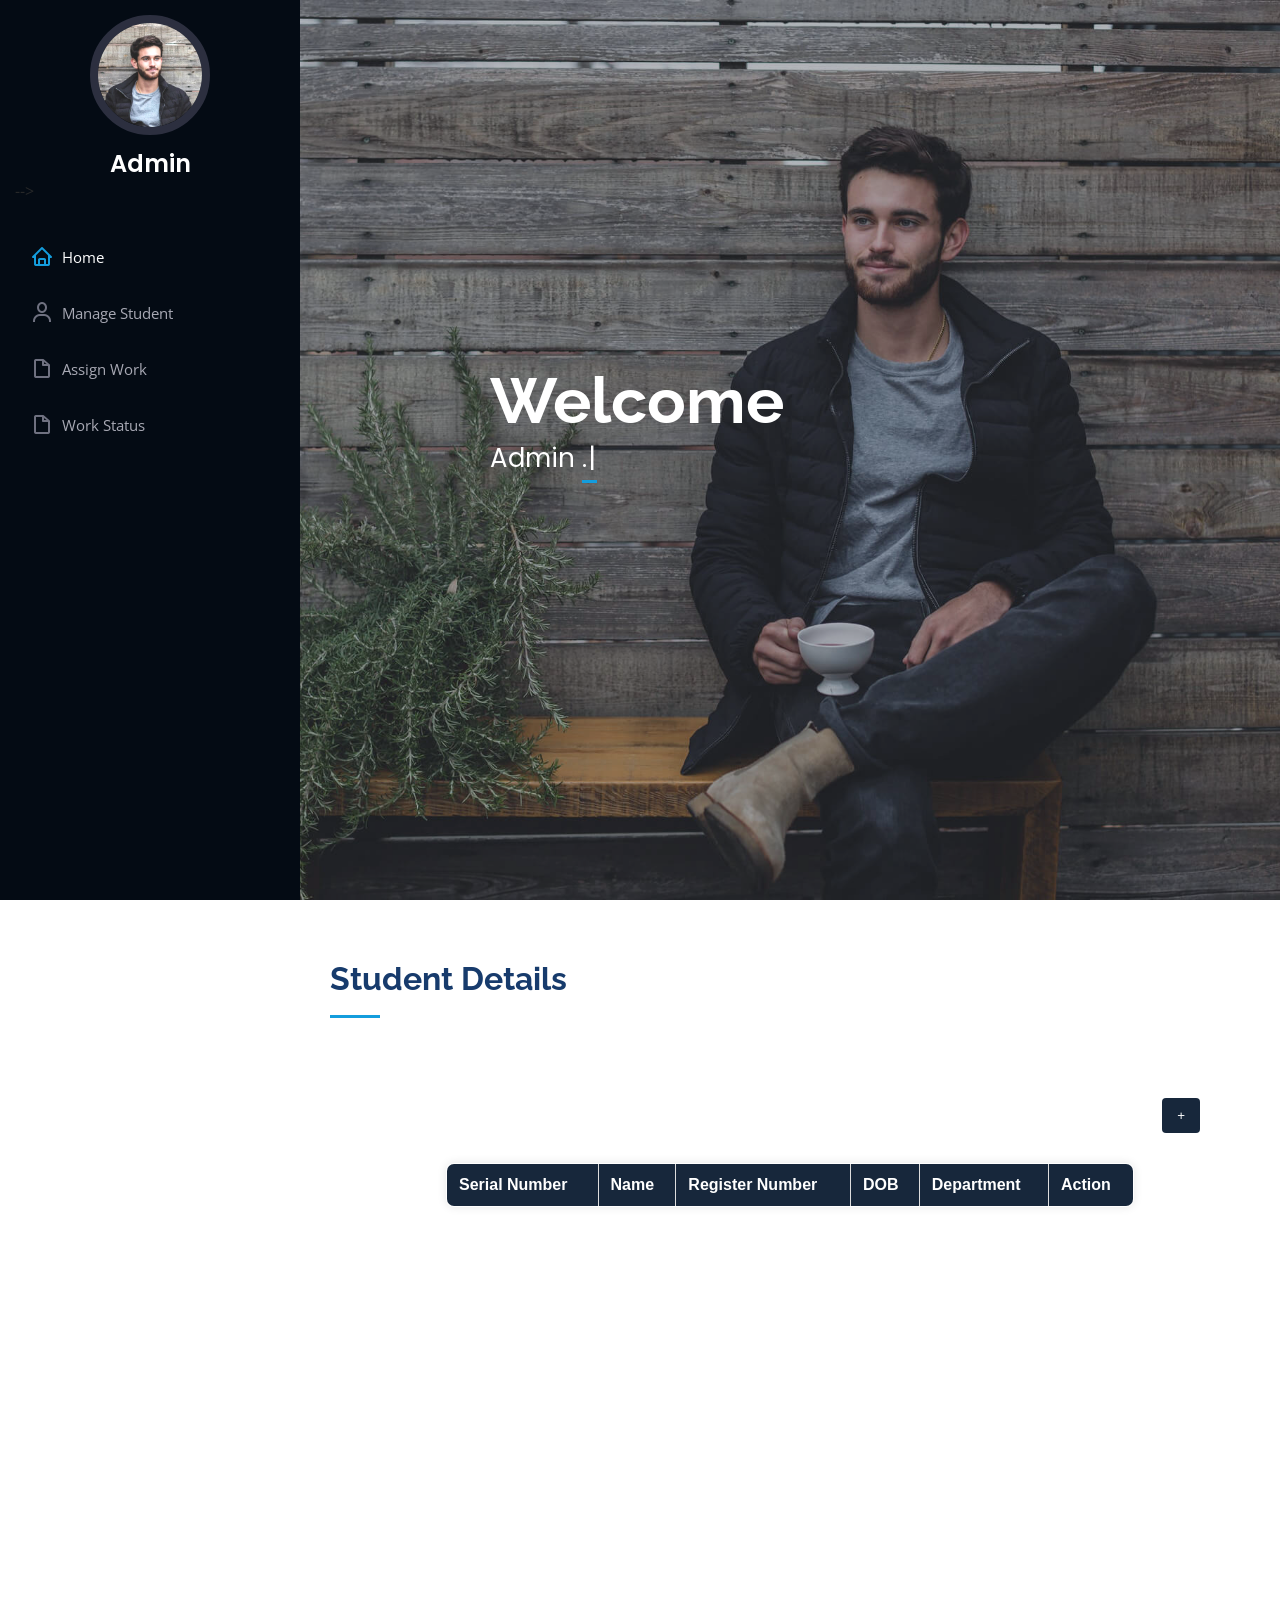
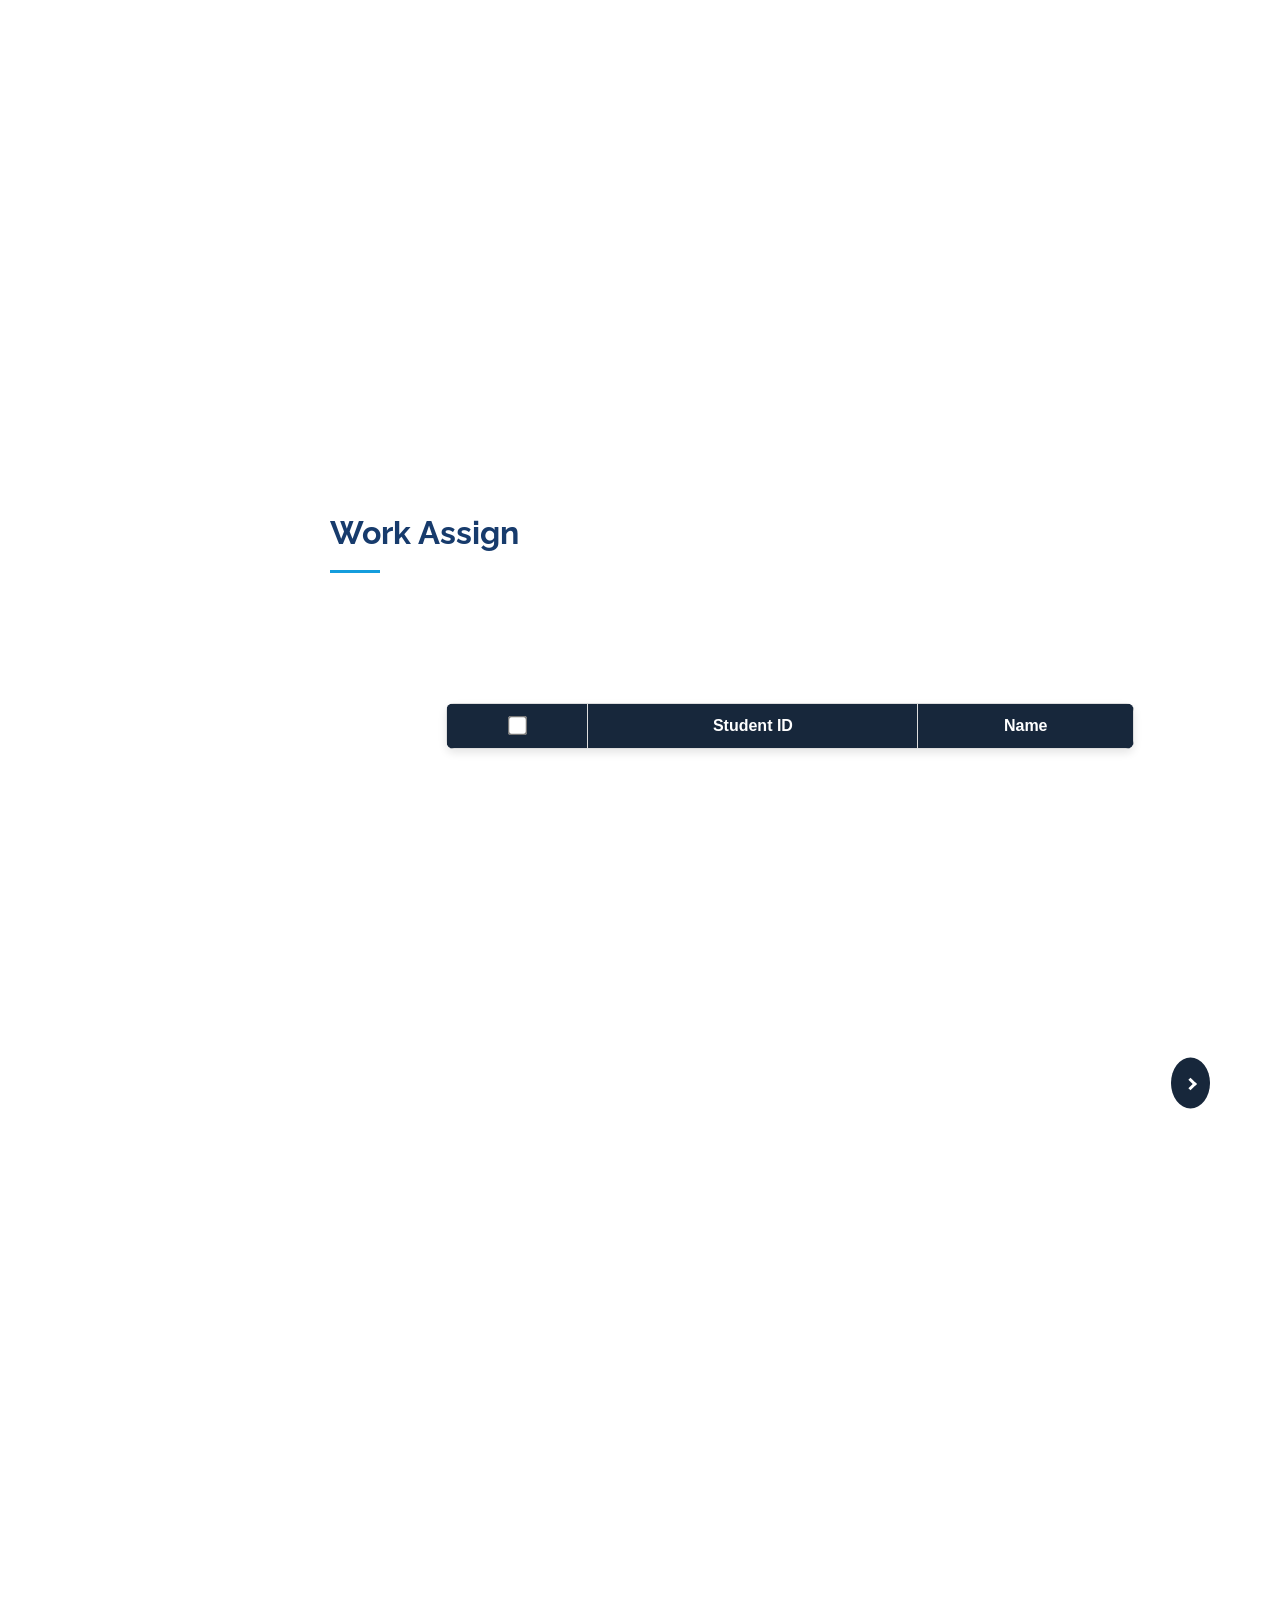
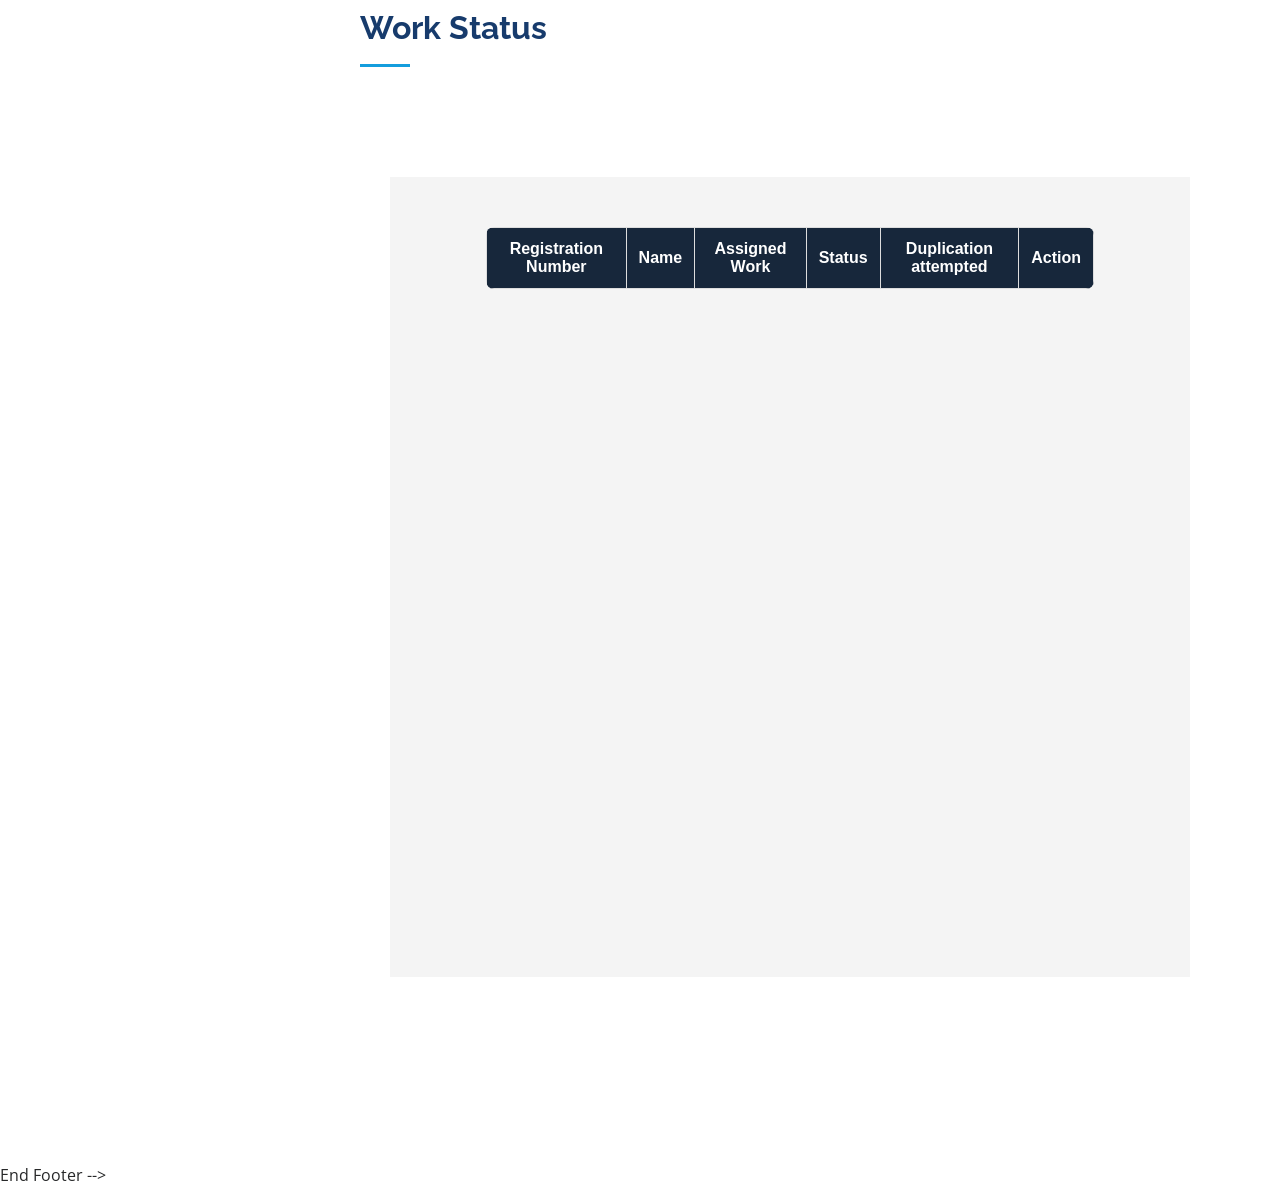
==== welcome.html @ 8dab2ddc "first" ====
<!DOCTYPE html>
<html lang="en">

<head>
  <meta charset="utf-8">
  <meta content="width=device-width, initial-scale=1.0" name="viewport">

  <title>iPortfolio Bootstrap Template - Index</title>
  <meta content="" name="description">
  <meta content="" name="keywords">

  <!-- Favicons -->
  <link href="assets/img/favicon.png" rel="icon">
  <link href="assets/img/apple-touch-icon.png" rel="apple-touch-icon">

  <!-- Google Fonts -->
  <link
    href="https://fonts.googleapis.com/css?family=Open+Sans:300,300i,400,400i,600,600i,700,700i|Raleway:300,300i,400,400i,500,500i,600,600i,700,700i|Poppins:300,300i,400,400i,500,500i,600,600i,700,700i"
    rel="stylesheet">

  <!-- Vendor CSS Files -->
  <link href="assets/vendor/aos/aos.css" rel="stylesheet">
  <link href="assets/vendor/bootstrap/css/bootstrap.min.css" rel="stylesheet">
  <link href="assets/vendor/bootstrap-icons/bootstrap-icons.css" rel="stylesheet">
  <link href="assets/vendor/boxicons/css/boxicons.min.css" rel="stylesheet">
  <link href="assets/vendor/glightbox/css/glightbox.min.css" rel="stylesheet">
  <link href="assets/vendor/swiper/swiper-bundle.min.css" rel="stylesheet">

  <!-- Template Main CSS File -->
  <link href="assets/css/style.css" rel="stylesheet">

  <!-- =======================================================
  * Template Name: iPortfolio
  * Updated: Sep 18 2023 with Bootstrap v5.3.2
  * Template URL: https://bootstrapmade.com/iportfolio-bootstrap-portfolio-websites-template/
  * Author: BootstrapMade.com
  * License: https://bootstrapmade.com/license/
  ======================================================== -->
</head>

<body>

  <!-- ======= Mobile nav toggle button ======= -->
  <i class="bi bi-list mobile-nav-toggle d-xl-none"></i>

  <!-- ======= Header ======= -->
  <header id="header">
    <div class="d-flex flex-column">

      <div class="profile">
        <img src="assets/img/profile-img.jpg" alt="" class="img-fluid rounded-circle">
        <h1 class="text-light"><a href="index.html">Admin</a></h1>
        <!-- <!-- <div class="social-links mt-3 text-center">
          <a href="#" class="twitter"><i class="bx bxl-twitter"></i></a>
          <a href="#" class="facebook"><i class="bx bxl-facebook"></i></a>
          <a href="#" class="instagram"><i class="bx bxl-instagram"></i></a>
          <a href="#" class="google-plus"><i class="bx bxl-skype"></i></a>
          <a href="#" class="linkedin"><i class="bx bxl-linkedin"></i></a>
        </div> -->
      </div> -->

      <nav id="navbar" class="nav-menu navbar">
        <ul>
          <li><a href="#hero" class="nav-link scrollto active"><i class="bx bx-home"></i> <span>Home</span></a></li>
          <li><a href="#about" class="nav-link scrollto"><i class="bx bx-user"></i> <span>Manage Student</span></a></li>
          <li><a href="#resume" class="nav-link scrollto"><i class="bx bx-file-blank"></i> <span>Assign Work</span></a>
          </li>
          <li><a href="#status" class="nav-link scrollto"><i class="bx bx-file-blank"></i> <span>Work Status</span></a>
          </li>
          <!-- <li><a href="#services" class="nav-link scrollto"><i class="bx bx-server"></i> <span>Services</span></a></li>
          <li><a href="#contact" class="nav-link scrollto"><i class="bx bx-envelope"></i> <span>Contact</span></a></li>  -->
        </ul>
      </nav><!-- .nav-menu -->
    </div>
  </header><!-- End Header -->

  <!-- ======= Hero Section ======= -->
  <section id="hero" class="d-flex flex-column justify-content-center align-items-center">
    <div class="hero-container" data-aos="fade-in">
      <h1>Welcome</h1>
      <p>Admin <span class="typed" data-typed-items=".,.,.,."></span></p>
    </div>
  </section><!-- End Hero -->

  <main id="main">

    <!-- ======= About Section ======= -->
    <section id="about" class="about">
      <div class="container">

        <div class="section-title">
          <h2>Student Details</h2>

          <section id="about" class="about">
            <div class="container">
              <!-- Include your HTML page for about details here -->
              <iframe src="/html pages/manage_student.html" width="100%" height="800px" frameborder="0"></iframe>
            </div>
          </section>

        </div>
    </section><!-- End About Section -->



    <!-- ======= Resume Section ======= -->
    <section id="resume" class="resume">
      <div class="container">

        <div class="section-title">
          <h2>Work Assign</h2>
          <p></p>
        </div>

        <!-- ======= Work Details Section ======= -->
        <section id="work-details" class="work-details">
          <div class="container">
            <!-- Include your HTML page for work details here -->
            <iframe src="/html pages/assign_work.html" width="100%" height="800px" frameborder="0"></iframe>
          </div>
        </section>


        <section id="" class="status">
          <div class="container">

            <div class="section-title">
              <h2>Work Status</h2>
              <p></p>
            </div>

            <!-- ======= Work Details Section ======= -->
            <section id="status" class="status">
              <div class="container">
                <!-- Include your HTML page for work details here -->
                <iframe src="/html pages/admin_viewdownload.html" width="100%" height="800px" frameborder="0"></iframe>
              </div>
            </section>

  </main><!-- End #main -->

  <!-- ======= Footer ======= -->
  <!-- <footer id="footer">
    <div class="container">
      <div class="copyright">
        &copy; Copyright <strong><span>iPortfolio</span></strong>
      </div>
      <div class="credits">
        <!-- All the links in the footer should remain intact. -->
  <!-- You can delete the links only if you purchased the pro version. -->
  <!-- Licensing information: https://bootstrapmade.com/license/ -->
  <!-- Purchase the pro version with working PHP/AJAX contact form: https://bootstrapmade.com/iportfolio-bootstrap-portfolio-websites-template/ -->
  <!-- Designed by <a href="https://bootstrapmade.com/">BootstrapMade</a> -->
  </div>
  </div>
  </footer>End Footer -->

  <a href="#" class="back-to-top d-flex align-items-center justify-content-center"><i
      class="bi bi-arrow-up-short"></i></a>

  <!-- Vendor JS Files -->
  <script src="assets/vendor/purecounter/purecounter_vanilla.js"></script>
  <script src="assets/vendor/aos/aos.js"></script>
  <script src="assets/vendor/bootstrap/js/bootstrap.bundle.min.js"></script>
  <script src="assets/vendor/glightbox/js/glightbox.min.js"></script>
  <script src="assets/vendor/isotope-layout/isotope.pkgd.min.js"></script>
  <script src="assets/vendor/swiper/swiper-bundle.min.js"></script>
  <script src="assets/vendor/typed.js/typed.umd.js"></script>
  <script src="assets/vendor/waypoints/noframework.waypoints.js"></script>
  <script src="assets/vendor/php-email-form/validate.js"></script>

  <!-- Template Main JS File -->
  <script src="assets/js/main.js"></script>

</body>

</html>
---- assets/css/style.css ----
/**
* Template Name: iPortfolio
* Updated: Sep 18 2023 with Bootstrap v5.3.2
* Template URL: https://bootstrapmade.com/iportfolio-bootstrap-portfolio-websites-template/
* Author: BootstrapMade.com
* License: https://bootstrapmade.com/license/
*/

/*--------------------------------------------------------------
# General
--------------------------------------------------------------*/
body {
  font-family: "Open Sans", sans-serif;
  color: #272829;
}

a {
  color: #149ddd;
  text-decoration: none;
}

a:hover {
  color: #37b3ed;
  text-decoration: none;
}

h1,
h2,
h3,
h4,
h5,
h6 {
  font-family: "Raleway", sans-serif;
}

/*--------------------------------------------------------------
# Back to top button
--------------------------------------------------------------*/
.back-to-top {
  position: fixed;
  visibility: hidden;
  opacity: 0;
  right: 15px;
  bottom: 15px;
  z-index: 996;
  background: #149ddd;
  width: 40px;
  height: 40px;
  border-radius: 50px;
  transition: all 0.4s;
}

.back-to-top i {
  font-size: 28px;
  color: #fff;
  line-height: 0;
}

.back-to-top:hover {
  background: #2eafec;
  color: #fff;
}

.back-to-top.active {
  visibility: visible;
  opacity: 1;
}

/*--------------------------------------------------------------
# Header
--------------------------------------------------------------*/
#header {
  position: fixed;
  top: 0;
  left: 0;
  bottom: 0;
  width: 300px;
  transition: all ease-in-out 0.5s;
  z-index: 9997;
  transition: all 0.5s;
  padding: 0 15px;
  background: #040b14;
  overflow-y: auto;
}

#header .profile img {
  margin: 15px auto;
  display: block;
  width: 120px;
  border: 8px solid #2c2f3f;
}

#header .profile h1 {
  font-size: 24px;
  margin: 0;
  padding: 0;
  font-weight: 600;
  -moz-text-align-last: center;
  text-align-last: center;
  font-family: "Poppins", sans-serif;
}

#header .profile h1 a,
#header .profile h1 a:hover {
  color: #fff;
  text-decoration: none;
}

#header .profile .social-links a {
  font-size: 18px;
  display: inline-block;
  background: #212431;
  color: #fff;
  line-height: 1;
  padding: 8px 0;
  margin-right: 4px;
  border-radius: 50%;
  text-align: center;
  width: 36px;
  height: 36px;
  transition: 0.3s;
}

#header .profile .social-links a:hover {
  background: #149ddd;
  color: #fff;
  text-decoration: none;
}

#main {
  margin-left: 300px;
}

.container,
.container-fluid {
  padding-left: 30px;
  padding-right: 30px;
}

@media (max-width: 1199px) {
  #header {
    left: -300px;
  }

  #main {
    margin-left: 0;
  }

  .container,
  .container-fluid {
    padding-left: 12px;
    padding-right: 12px;
  }
}

/*--------------------------------------------------------------
# Navigation Menu
--------------------------------------------------------------*/
/* Desktop Navigation */
.nav-menu {
  padding: 30px 0 0 0;
}

.nav-menu * {
  margin: 0;
  padding: 0;
  list-style: none;
}

.nav-menu>ul>li {
  position: relative;
  white-space: nowrap;
}

.nav-menu a,
.nav-menu a:focus {
  display: flex;
  align-items: center;
  color: #a8a9b4;
  padding: 12px 15px;
  margin-bottom: 8px;
  transition: 0.3s;
  font-size: 15px;
}

.nav-menu a i,
.nav-menu a:focus i {
  font-size: 24px;
  padding-right: 8px;
  color: #6f7180;
}

.nav-menu a:hover,
.nav-menu .active,
.nav-menu .active:focus,
.nav-menu li:hover>a {
  text-decoration: none;
  color: #fff;
}

.nav-menu a:hover i,
.nav-menu .active i,
.nav-menu .active:focus i,
.nav-menu li:hover>a i {
  color: #149ddd;
}

/* Mobile Navigation */
.mobile-nav-toggle {
  position: fixed;
  right: 15px;
  top: 15px;
  z-index: 9998;
  border: 0;
  font-size: 24px;
  transition: all 0.4s;
  outline: none !important;
  background-color: #149ddd;
  color: #fff;
  width: 40px;
  height: 40px;
  display: inline-flex;
  align-items: center;
  justify-content: center;
  line-height: 0;
  border-radius: 50px;
  cursor: pointer;
}

.mobile-nav-active {
  overflow: hidden;
}

.mobile-nav-active #header {
  left: 0;
}

/*--------------------------------------------------------------
# Hero Section
--------------------------------------------------------------*/
#hero {
  width: 100%;
  height: 100vh;
  background: url("../img/hero-bg.jpg") top center;
  background-size: cover;
}

#hero:before {
  content: "";
  background: rgba(5, 13, 24, 0.3);
  position: absolute;
  bottom: 0;
  top: 0;
  left: 0;
  right: 0;
  z-index: 1;
}

#hero .hero-container {
  position: relative;
  z-index: 2;
  min-width: 300px;
}

#hero h1 {
  margin: 0 0 10px 0;
  font-size: 64px;
  font-weight: 700;
  line-height: 56px;
  color: #fff;
}

#hero p {
  color: #fff;
  margin-bottom: 50px;
  font-size: 26px;
  font-family: "Poppins", sans-serif;
}

#hero p span {
  color: #fff;
  padding-bottom: 4px;
  letter-spacing: 1px;
  border-bottom: 3px solid #149ddd;
}

@media (min-width: 1024px) {
  #hero {
    background-attachment: fixed;
  }
}

@media (max-width: 768px) {
  #hero h1 {
    font-size: 28px;
    line-height: 36px;
  }

  #hero h2 {
    font-size: 18px;
    line-height: 24px;
    margin-bottom: 30px;
  }
}

/*--------------------------------------------------------------
# Sections General
--------------------------------------------------------------*/
section {
  padding: 60px 0;
  overflow: hidden;
}

.section-bg {
  background: #f5f8fd;
}

.section-title {
  padding-bottom: 30px;
}

.section-title h2 {
  font-size: 32px;
  font-weight: bold;
  margin-bottom: 20px;
  padding-bottom: 20px;
  position: relative;
  color: #173b6c;
}

.section-title h2::after {
  content: "";
  position: absolute;
  display: block;
  width: 50px;
  height: 3px;
  background: #149ddd;
  bottom: 0;
  left: 0;
}

.section-title p {
  margin-bottom: 0;
}

/*--------------------------------------------------------------
# About
--------------------------------------------------------------*/
.about .content h3 {
  font-weight: 700;
  font-size: 26px;
  color: #173b6c;
}

.about .content ul {
  list-style: none;
  padding: 0;
}

.about .content ul li {
  margin-bottom: 20px;
  display: flex;
  align-items: center;
}

.about .content ul strong {
  margin-right: 10px;
}

.about .content ul i {
  font-size: 16px;
  margin-right: 5px;
  color: #149ddd;
  line-height: 0;
}

.about .content p:last-child {
  margin-bottom: 0;
}

/*--------------------------------------------------------------
# Facts
--------------------------------------------------------------*/
.facts {
  padding-bottom: 30px;
}

.facts .count-box {
  padding: 30px;
  width: 100%;
}

.facts .count-box i {
  display: block;
  font-size: 44px;
  color: #149ddd;
  float: left;
  line-height: 0;
}

.facts .count-box span {
  font-size: 48px;
  line-height: 40px;
  display: block;
  font-weight: 700;
  color: #050d18;
  margin-left: 60px;
}

.facts .count-box p {
  padding: 15px 0 0 0;
  margin: 0 0 0 60px;
  font-family: "Raleway", sans-serif;
  font-size: 14px;
  color: #122f57;
}

.facts .count-box a {
  font-weight: 600;
  display: block;
  margin-top: 20px;
  color: #122f57;
  font-size: 15px;
  font-family: "Poppins", sans-serif;
  transition: ease-in-out 0.3s;
}

.facts .count-box a:hover {
  color: #1f5297;
}

/*--------------------------------------------------------------
# Akills
--------------------------------------------------------------*/
.skills .progress {
  height: 60px;
  display: block;
  background: none;
  border-radius: 0;
}

.skills .progress .skill {
  padding: 0;
  margin: 0 0 6px 0;
  text-transform: uppercase;
  display: block;
  font-weight: 600;
  font-family: "Poppins", sans-serif;
  color: #050d18;
}

.skills .progress .skill .val {
  float: right;
  font-style: normal;
}

.skills .progress-bar-wrap {
  background: #dce8f8;
  height: 10px;
}

.skills .progress-bar {
  width: 1px;
  height: 10px;
  transition: 0.9s;
  background-color: #149ddd;
}

/*--------------------------------------------------------------
# Resume
--------------------------------------------------------------*/
.resume .resume-title {
  font-size: 26px;
  font-weight: 700;
  margin-top: 20px;
  margin-bottom: 20px;
  color: #050d18;
}

.resume .resume-item {
  padding: 0 0 20px 20px;
  margin-top: -2px;
  border-left: 2px solid #1f5297;
  position: relative;
}

.resume .resume-item h4 {
  line-height: 18px;
  font-size: 18px;
  font-weight: 600;
  text-transform: uppercase;
  font-family: "Poppins", sans-serif;
  color: #050d18;
  margin-bottom: 10px;
}

.resume .resume-item h5 {
  font-size: 16px;
  background: #e4edf9;
  padding: 5px 15px;
  display: inline-block;
  font-weight: 600;
  margin-bottom: 10px;
}

.resume .resume-item ul {
  padding-left: 20px;
}

.resume .resume-item ul li {
  padding-bottom: 10px;
}

.resume .resume-item:last-child {
  padding-bottom: 0;
}

.resume .resume-item::before {
  content: "";
  position: absolute;
  width: 16px;
  height: 16px;
  border-radius: 50px;
  left: -9px;
  top: 0;
  background: #fff;
  border: 2px solid #1f5297;
}

/*--------------------------------------------------------------
# Portfolio
--------------------------------------------------------------*/
.portfolio .portfolio-item {
  margin-bottom: 30px;
}

.portfolio #portfolio-flters {
  padding: 0;
  margin: 0 auto 35px auto;
  list-style: none;
  text-align: center;
  background: #fff;
  border-radius: 50px;
  padding: 2px 15px;
}

.portfolio #portfolio-flters li {
  cursor: pointer;
  display: inline-block;
  padding: 10px 15px 8px 15px;
  font-size: 14px;
  font-weight: 600;
  line-height: 1;
  text-transform: uppercase;
  color: #272829;
  margin-bottom: 5px;
  transition: all 0.3s ease-in-out;
}

.portfolio #portfolio-flters li:hover,
.portfolio #portfolio-flters li.filter-active {
  color: #149ddd;
}

.portfolio #portfolio-flters li:last-child {
  margin-right: 0;
}

.portfolio .portfolio-wrap {
  transition: 0.3s;
  position: relative;
  overflow: hidden;
  z-index: 1;
}

.portfolio .portfolio-wrap::before {
  content: "";
  background: rgba(255, 255, 255, 0.5);
  position: absolute;
  left: 0;
  right: 0;
  top: 0;
  bottom: 0;
  transition: all ease-in-out 0.3s;
  z-index: 2;
  opacity: 0;
}

.portfolio .portfolio-wrap .portfolio-links {
  opacity: 1;
  left: 0;
  right: 0;
  bottom: -60px;
  z-index: 3;
  position: absolute;
  transition: all ease-in-out 0.3s;
  display: flex;
  justify-content: center;
}

.portfolio .portfolio-wrap .portfolio-links a {
  color: #fff;
  font-size: 28px;
  text-align: center;
  background: rgba(20, 157, 221, 0.75);
  transition: 0.3s;
  width: 50%;
}

.portfolio .portfolio-wrap .portfolio-links a:hover {
  background: rgba(20, 157, 221, 0.95);
}

.portfolio .portfolio-wrap .portfolio-links a+a {
  border-left: 1px solid #37b3ed;
}

.portfolio .portfolio-wrap:hover::before {
  top: 0;
  left: 0;
  right: 0;
  bottom: 0;
  opacity: 1;
}

.portfolio .portfolio-wrap:hover .portfolio-links {
  opacity: 1;
  bottom: 0;
}

/*--------------------------------------------------------------
# Portfolio Details
--------------------------------------------------------------*/
.portfolio-details {
  padding-top: 40px;
}

.portfolio-details .portfolio-details-slider img {
  width: 100%;
}

.portfolio-details .portfolio-details-slider .swiper-pagination {
  margin-top: 20px;
  position: relative;
}

.portfolio-details .portfolio-details-slider .swiper-pagination .swiper-pagination-bullet {
  width: 12px;
  height: 12px;
  background-color: #fff;
  opacity: 1;
  border: 1px solid #149ddd;
}

.portfolio-details .portfolio-details-slider .swiper-pagination .swiper-pagination-bullet-active {
  background-color: #149ddd;
}

.portfolio-details .portfolio-info {
  padding: 30px;
  box-shadow: 0px 0 30px rgba(5, 13, 24, 0.08);
}

.portfolio-details .portfolio-info h3 {
  font-size: 22px;
  font-weight: 700;
  margin-bottom: 20px;
  padding-bottom: 20px;
  border-bottom: 1px solid #eee;
}

.portfolio-details .portfolio-info ul {
  list-style: none;
  padding: 0;
  font-size: 15px;
}

.portfolio-details .portfolio-info ul li+li {
  margin-top: 10px;
}

.portfolio-details .portfolio-description {
  padding-top: 30px;
}

.portfolio-details .portfolio-description h2 {
  font-size: 26px;
  font-weight: 700;
  margin-bottom: 20px;
}

.portfolio-details .portfolio-description p {
  padding: 0;
}

/*--------------------------------------------------------------
# Services
--------------------------------------------------------------*/
.services .icon-box {
  margin-bottom: 20px;
}

.services .icon {
  float: left;
  display: flex;
  align-items: center;
  justify-content: center;
  width: 54px;
  height: 54px;
  background: #149ddd;
  border-radius: 50%;
  transition: 0.5s;
  border: 1px solid #149ddd;
}

.services .icon i {
  color: #fff;
  font-size: 24px;
  line-height: 0;
}

.services .icon-box:hover .icon {
  background: #fff;
}

.services .icon-box:hover .icon i {
  color: #149ddd;
}

.services .title {
  margin-left: 80px;
  font-weight: 700;
  margin-bottom: 15px;
  font-size: 18px;
}

.services .title a {
  color: #343a40;
}

.services .title a:hover {
  color: #149ddd;
}

.services .description {
  margin-left: 80px;
  line-height: 24px;
  font-size: 14px;
}

/*--------------------------------------------------------------
# Testimonials
--------------------------------------------------------------*/
.testimonials .testimonials-carousel,
.testimonials .testimonials-slider {
  overflow: hidden;
}

.testimonials .testimonial-item {
  box-sizing: content-box;
  text-align: center;
  min-height: 320px;
}

.testimonials .testimonial-item .testimonial-img {
  width: 90px;
  border-radius: 50%;
  margin: 0 auto;
}

.testimonials .testimonial-item h3 {
  font-size: 18px;
  font-weight: bold;
  margin: 10px 0 5px 0;
  color: #111;
}

.testimonials .testimonial-item h4 {
  font-size: 14px;
  color: #999;
  margin: 0;
}

.testimonials .testimonial-item .quote-icon-left,
.testimonials .testimonial-item .quote-icon-right {
  color: #c3e8fa;
  font-size: 26px;
}

.testimonials .testimonial-item .quote-icon-left {
  display: inline-block;
  left: -5px;
  position: relative;
}

.testimonials .testimonial-item .quote-icon-right {
  display: inline-block;
  right: -5px;
  position: relative;
  top: 10px;
}

.testimonials .testimonial-item p {
  font-style: italic;
  margin: 0 15px 15px 15px;
  padding: 20px;
  background: #fff;
  position: relative;
  margin-bottom: 35px;
  border-radius: 6px;
  box-shadow: 0px 2px 15px rgba(0, 0, 0, 0.1);
}

.testimonials .testimonial-item p::after {
  content: "";
  width: 0;
  height: 0;
  border-top: 20px solid #fff;
  border-right: 20px solid transparent;
  border-left: 20px solid transparent;
  position: absolute;
  bottom: -20px;
  left: calc(50% - 20px);
}

.testimonials .swiper-pagination {
  margin-top: 20px;
  position: relative;
}

.testimonials .swiper-pagination .swiper-pagination-bullet {
  width: 12px;
  height: 12px;
  background-color: #fff;
  opacity: 1;
  border: 1px solid #149ddd;
}

.testimonials .swiper-pagination .swiper-pagination-bullet-active {
  background-color: #149ddd;
}

/*--------------------------------------------------------------
# Contact
--------------------------------------------------------------*/
.contact {
  padding-bottom: 130px;
}

.contact .info {
  padding: 30px;
  background: #fff;
  width: 100%;
  box-shadow: 0 0 24px 0 rgba(0, 0, 0, 0.12);
}

.contact .info i {
  font-size: 20px;
  color: #149ddd;
  float: left;
  width: 44px;
  height: 44px;
  background: #dff3fc;
  display: flex;
  justify-content: center;
  align-items: center;
  border-radius: 50px;
  transition: all 0.3s ease-in-out;
}

.contact .info h4 {
  padding: 0 0 0 60px;
  font-size: 22px;
  font-weight: 600;
  margin-bottom: 5px;
  color: #050d18;
}

.contact .info p {
  padding: 0 0 10px 60px;
  margin-bottom: 20px;
  font-size: 14px;
  color: #173b6c;
}

.contact .info .email p {
  padding-top: 5px;
}

.contact .info .social-links {
  padding-left: 60px;
}

.contact .info .social-links a {
  font-size: 18px;
  display: inline-block;
  background: #333;
  color: #fff;
  line-height: 1;
  padding: 8px 0;
  border-radius: 50%;
  text-align: center;
  width: 36px;
  height: 36px;
  transition: 0.3s;
  margin-right: 10px;
}

.contact .info .social-links a:hover {
  background: #149ddd;
  color: #fff;
}

.contact .info .email:hover i,
.contact .info .address:hover i,
.contact .info .phone:hover i {
  background: #149ddd;
  color: #fff;
}

.contact .php-email-form {
  width: 100%;
  padding: 30px;
  background: #fff;
  box-shadow: 0 0 24px 0 rgba(0, 0, 0, 0.12);
}

.contact .php-email-form .form-group {
  padding-bottom: 8px;
}

.contact .php-email-form .validate {
  display: none;
  color: red;
  margin: 0 0 15px 0;
  font-weight: 400;
  font-size: 13px;
}

.contact .php-email-form .error-message {
  display: none;
  color: #fff;
  background: #ed3c0d;
  text-align: left;
  padding: 15px;
  font-weight: 600;
}

.contact .php-email-form .error-message br+br {
  margin-top: 25px;
}

.contact .php-email-form .sent-message {
  display: none;
  color: #fff;
  background: #18d26e;
  text-align: center;
  padding: 15px;
  font-weight: 600;
}

.contact .php-email-form .loading {
  display: none;
  background: #fff;
  text-align: center;
  padding: 15px;
}

.contact .php-email-form .loading:before {
  content: "";
  display: inline-block;
  border-radius: 50%;
  width: 24px;
  height: 24px;
  margin: 0 10px -6px 0;
  border: 3px solid #18d26e;
  border-top-color: #eee;
  animation: animate-loading 1s linear infinite;
}

.contact .php-email-form .form-group {
  margin-bottom: 15px;
}

.contact .php-email-form label {
  padding-bottom: 8px;
}

.contact .php-email-form input,
.contact .php-email-form textarea {
  border-radius: 0;
  box-shadow: none;
  font-size: 14px;
}

.contact .php-email-form input {
  height: 44px;
}

.contact .php-email-form textarea {
  padding: 10px 15px;
}

.contact .php-email-form button[type=submit] {
  background: #149ddd;
  border: 0;
  padding: 10px 24px;
  color: #fff;
  transition: 0.4s;
  border-radius: 4px;
}

.contact .php-email-form button[type=submit]:hover {
  background: #37b3ed;
}

@keyframes animate-loading {
  0% {
    transform: rotate(0deg);
  }

  100% {
    transform: rotate(360deg);
  }
}

/*--------------------------------------------------------------
# Breadcrumbs
--------------------------------------------------------------*/
.breadcrumbs {
  padding: 20px 0;
  background: #f9f9f9;
}

.breadcrumbs h2 {
  font-size: 26px;
  font-weight: 300;
}

.breadcrumbs ol {
  display: flex;
  flex-wrap: wrap;
  list-style: none;
  padding: 0;
  margin: 0;
  font-size: 15px;
}

.breadcrumbs ol li+li {
  padding-left: 10px;
}

.breadcrumbs ol li+li::before {
  display: inline-block;
  padding-right: 10px;
  color: #0e2442;
  content: "/";
}

@media (max-width: 768px) {
  .breadcrumbs .d-flex {
    display: block !important;
  }

  .breadcrumbs ol {
    display: block;
  }

  .breadcrumbs ol li {
    display: inline-block;
  }
}

/*--------------------------------------------------------------
# Footer
--------------------------------------------------------------*/
#footer {
  padding: 15px;
  color: #f4f6fd;
  font-size: 14px;
  position: fixed;
  left: 0;
  bottom: 0;
  width: 300px;
  z-index: 9999;
  background: #040b14;
}

#footer .copyright {
  text-align: center;
}

#footer .credits {
  padding-top: 5px;
  text-align: center;
  font-size: 13px;
  color: #eaebf0;
}

@media (max-width: 1199px) {
  #footer {
    position: static;
    width: auto;
    padding-right: 20px 15px;
  }
}
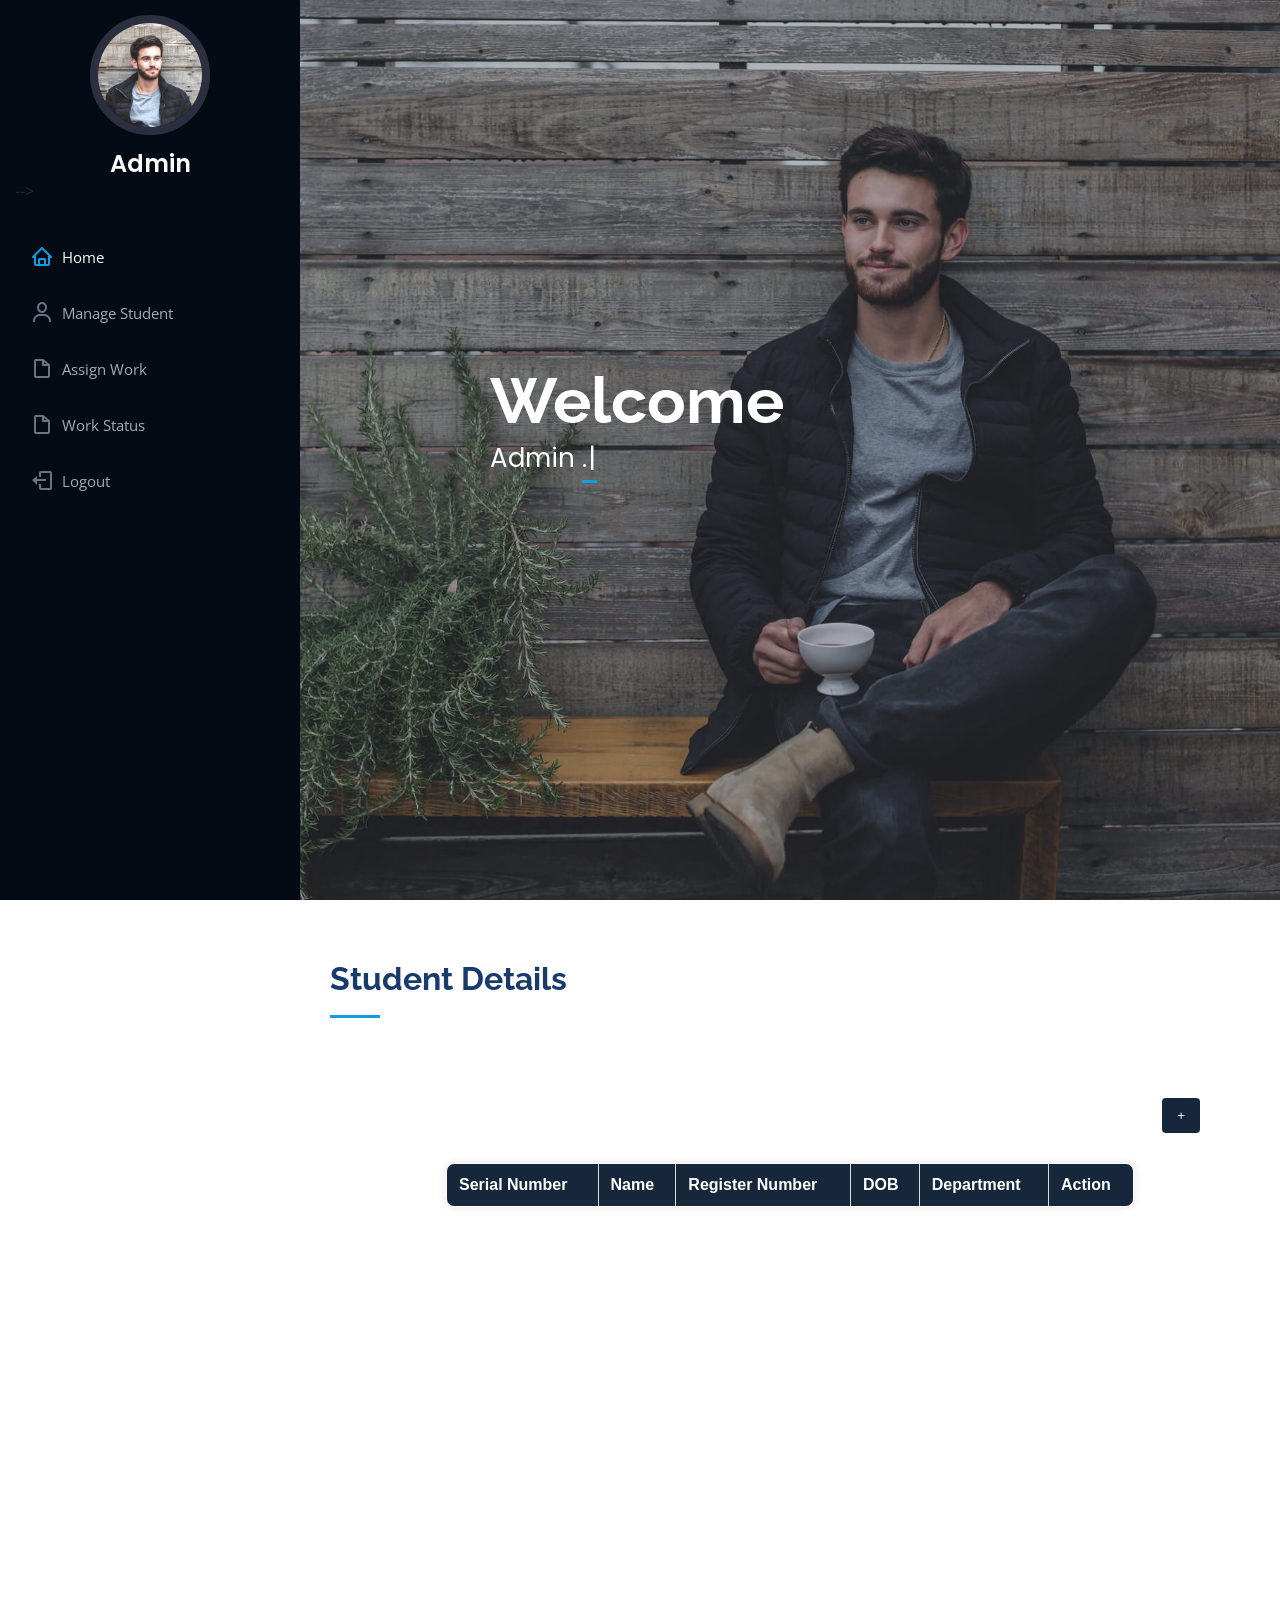
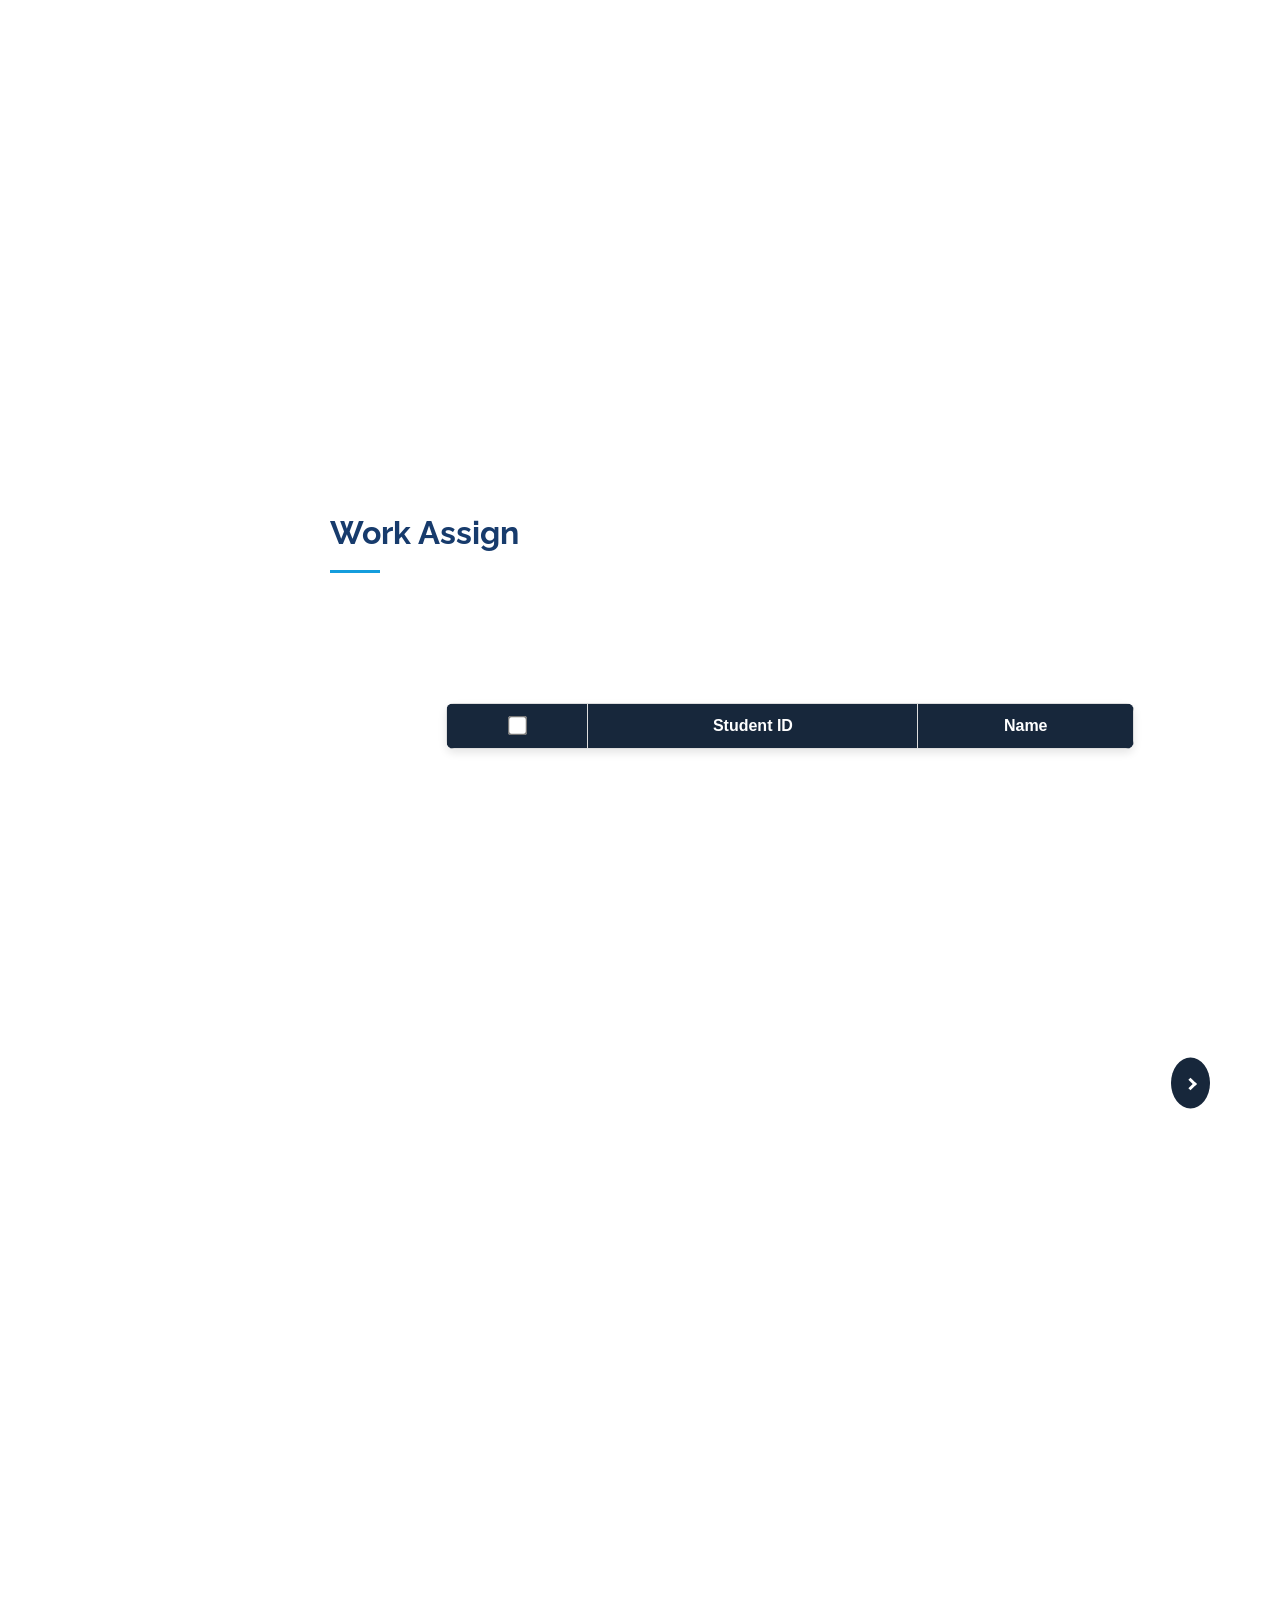
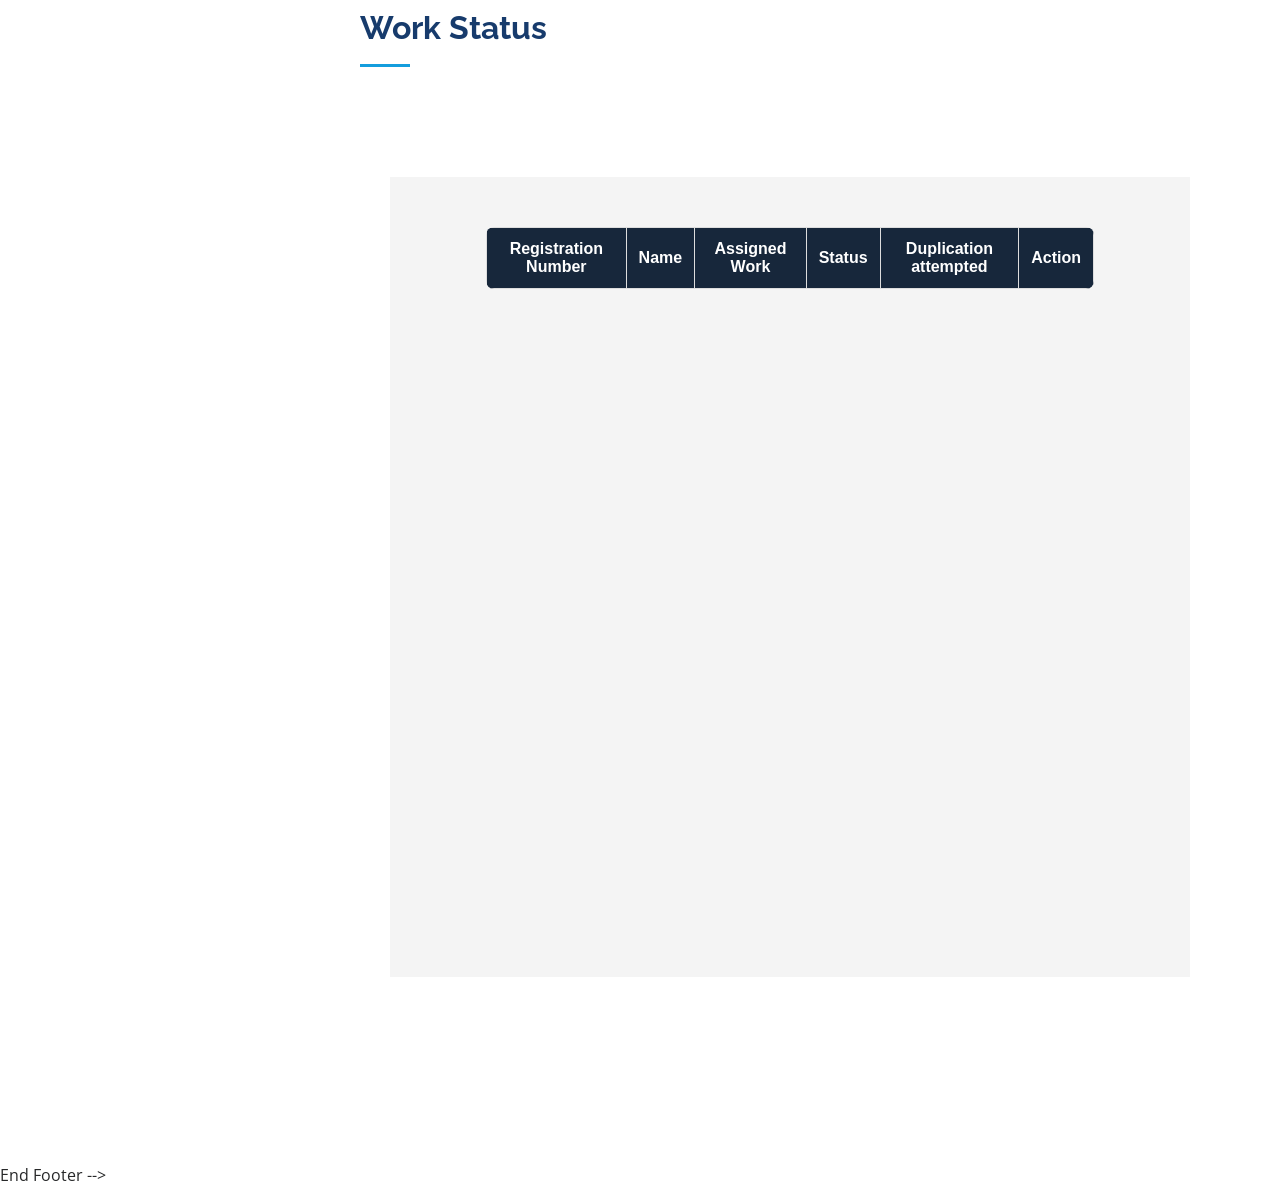
==== commit 729640ff: "last" ====
--- a/welcome.html
+++ b/welcome.html
@@ -66,6 +66,8 @@
           <li><a href="#resume" class="nav-link scrollto"><i class="bx bx-file-blank"></i> <span>Assign Work</span></a>
           </li>
           <li><a href="#status" class="nav-link scrollto"><i class="bx bx-file-blank"></i> <span>Work Status</span></a>
+          <li><a href="#" class="nav-link" onclick="logout()"><i class="bx bx-log-out"></i> <span>Logout</span></a></li>
+
           </li>
           <!-- <li><a href="#services" class="nav-link scrollto"><i class="bx bx-server"></i> <span>Services</span></a></li>
           <li><a href="#contact" class="nav-link scrollto"><i class="bx bx-envelope"></i> <span>Contact</span></a></li>  -->
